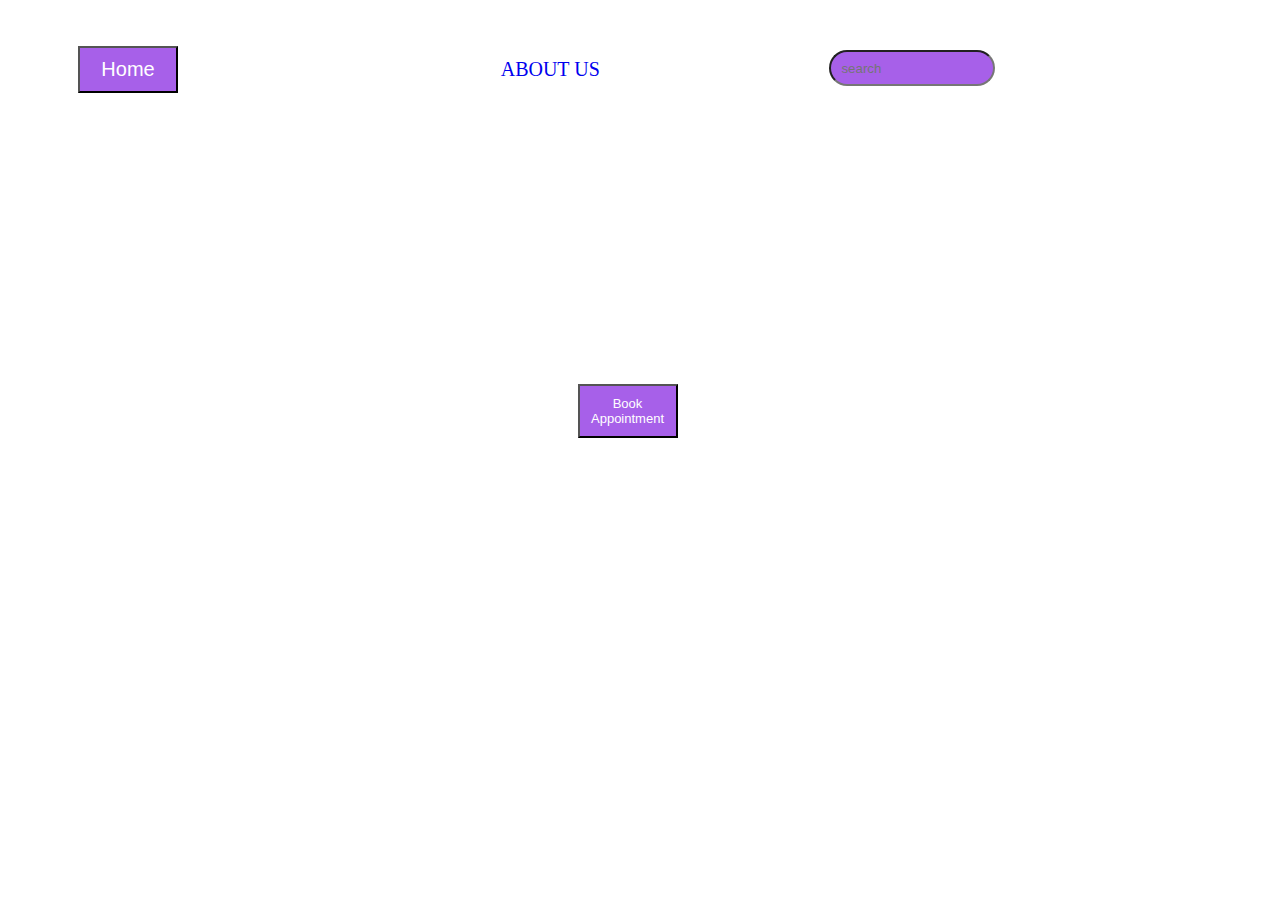
==== index.html @ 16a8e56a "file renamed" ====
<!DOCTYPE html>
<html lang="en">
<head>
    <meta charset="UTF-8">
    <meta name="viewport" content="width=device-width, initial-scale=1.0">
    <title>ASR Spa and Salon</title>
   <link rel="stylesheet" href="index.css">
</head>
<body>
    <div class="main">
        <div class="header">
            <ul>    
                 <button>Home</button>
                <li>Services</li>
                <li>Prices</li>
               <a href="about.html"> <li>About Us</li></a>
            </ul>
            <input type="text" placeholder="search">
          
        </div>
        <div class="body-section">
            <h1>ASR Spa and Salon</h1>
            <p>We work not to simpy meet your needs, our expert stylists create professional works of art and try to exceed your expectations. </p>
            <span>
               <a href="project2.html"><button class="schedule">Book Appointment</button></a>
               
            </span>
        </div>

    </div>
</body>
</html>
---- index.css ----
body{
    background-image: url('https://cdn.pixabay.com/photo/2021/11/15/11/00/barber-shop-6797761_1280.jpg');
    background-size: cover;
    width:88%;
    height: 88%;
}
.header{
    width:85%;
    display: flex;
    justify-content: space-between;
    color:white;
    margin:30px;

}
.header li{
    list-style-type: none;
    display: inline-block;
    margin-left: 50px;
    font-size: 20px;
    text-transform: uppercase;
    cursor: pointer;
}
.header li:hover{
    color:rgba(104,86,85)

}

.header input{
    background-color:rgba(138,43,226,0.75);
    height: 30px;
    margin-top: 20px;
    width: 150px;
    border-radius:50px ;
    outline:none;
    color: wheat;
    padding-left: 10px;
    float: right;
    


}    

button{
    background-color: rgba(138,43,226,0.75);
    padding: 10px;
    color: white;
    width:100px;
    font-size: 20px;
    cursor: pointer;
}

.body-section{
    display: flex;
    flex-direction: column;
    width: 50%;
    margin: 10% 0 0 30%;
    align-items:center;
    justify-content: center;
    color:white;

}
.h1{
    font-size:40px;

}

.body-section button{
    background-color: rgba(138,43,226,0.75);
    padding: 10px;
    color: white;
    width:100px;
    font-size: 10px;
    cursor: pointer;
    font-size: 13px;
}

.body-section button:hover{
    background-color: blueviolet;
    color: white;
}
p{
    font-size: 19px;
}
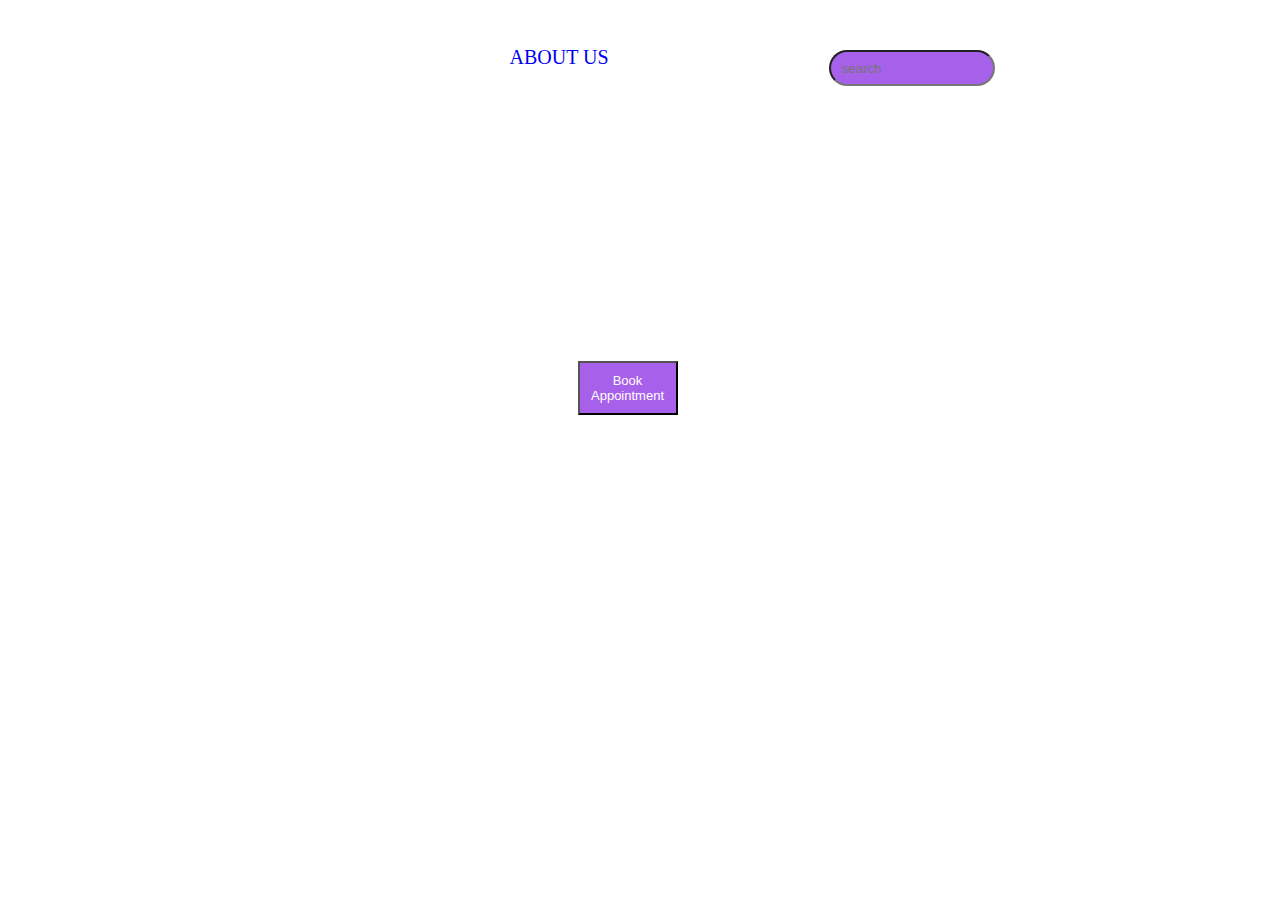
==== commit deb9ab44: "edited li" ====
--- a/index.html
+++ b/index.html
@@ -10,7 +10,7 @@
     <div class="main">
         <div class="header">
             <ul>    
-                 <button>Home</button>
+                 <li>Home</li>
                 <li>Services</li>
                 <li>Prices</li>
                <a href="about.html"> <li>About Us</li></a>
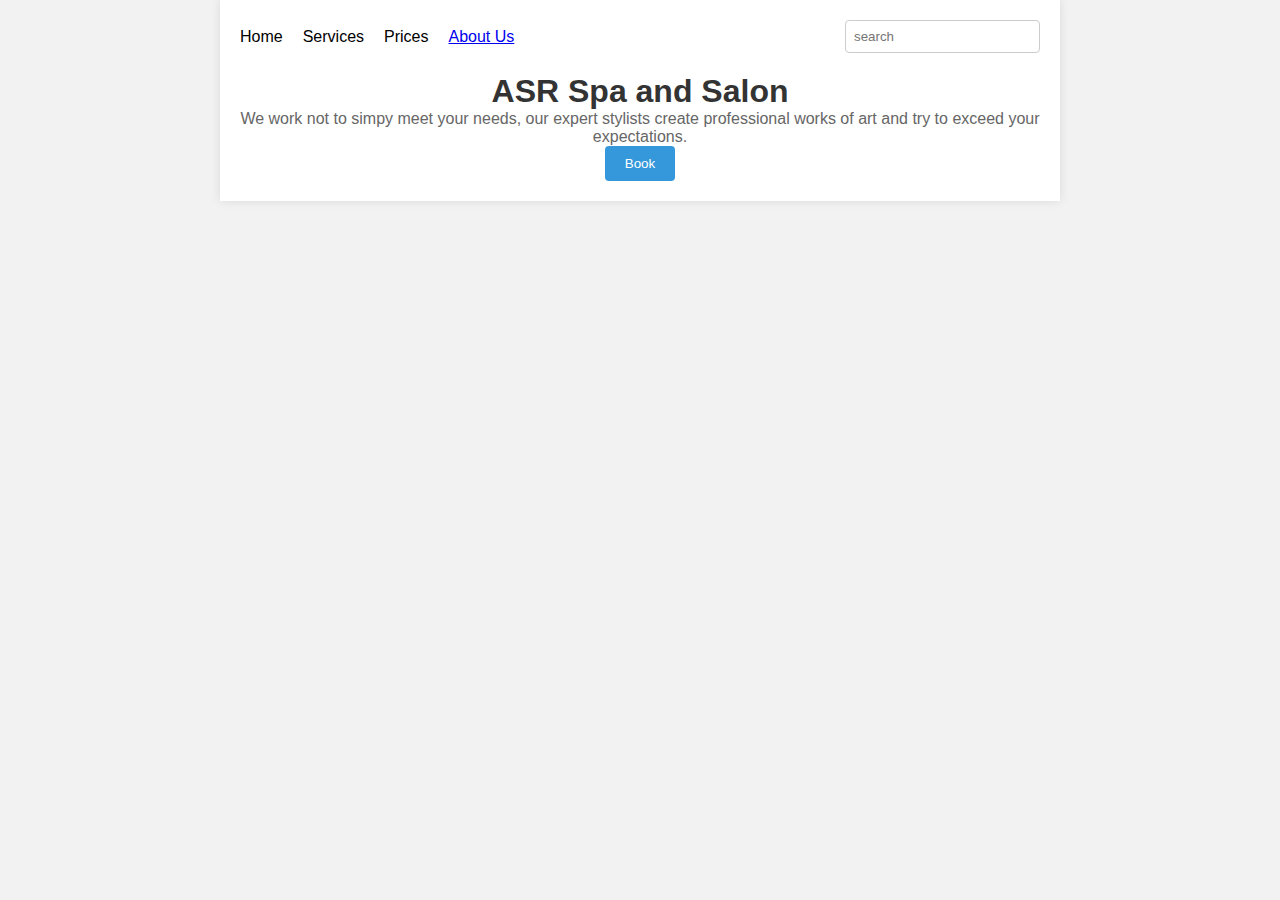
==== commit e9858621: "made some changes" ====
--- a/index.html
+++ b/index.html
@@ -22,7 +22,7 @@
             <h1>ASR Spa and Salon</h1>
             <p>We work not to simpy meet your needs, our expert stylists create professional works of art and try to exceed your expectations. </p>
             <span>
-               <a href="project2.html"><button class="schedule">Book Appointment</button></a>
+               <a href="book.html"><button class="schedule">Book</button></a>
                
             </span>
         </div>
--- a/index.css
+++ b/index.css
@@ -1,83 +1,74 @@
-body{
-    background-image: url('https://cdn.pixabay.com/photo/2021/11/15/11/00/barber-shop-6797761_1280.jpg');
-    background-size: cover;
-    width:88%;
-    height: 88%;
+/* Reset some default styles for better cross-browser consistency */
+body, h1, p, ul {
+    margin: 0;
+    padding: 0;
 }
-.header{
-    width:85%;
+
+/* Apply some basic styling to the body */
+body {
+    font-family: 'Arial', sans-serif;
+    background-color: #f2f2f2;
+}
+
+/* Style the main container */
+.main {
+    max-width: 800px;
+    margin: 0 auto;
+    background-color: #fff;
+    padding: 20px;
+    box-shadow: 0 0 10px rgba(0, 0, 0, 0.1);
+}
+
+/* Style the header section */
+.header {
     display: flex;
     justify-content: space-between;
-    color:white;
-    margin:30px;
-
-}
-.header li{
-    list-style-type: none;
-    display: inline-block;
-    margin-left: 50px;
-    font-size: 20px;
-    text-transform: uppercase;
-    cursor: pointer;
-}
-.header li:hover{
-    color:rgba(104,86,85)
-
+    align-items: center;
 }
 
-.header input{
-    background-color:rgba(138,43,226,0.75);
-    height: 30px;
-    margin-top: 20px;
-    width: 150px;
-    border-radius:50px ;
-    outline:none;
-    color: wheat;
-    padding-left: 10px;
-    float: right;
-    
+/* Style the navigation menu */
+.header ul {
+    list-style: none;
+    display: flex;
+}
 
-
-}    
-
-button{
-    background-color: rgba(138,43,226,0.75);
-    padding: 10px;
-    color: white;
-    width:100px;
-    font-size: 20px;
+.header li {
+    margin-right: 20px;
     cursor: pointer;
 }
 
-.body-section{
-    display: flex;
-    flex-direction: column;
-    width: 50%;
-    margin: 10% 0 0 30%;
-    align-items:center;
-    justify-content: center;
-    color:white;
-
-}
-.h1{
-    font-size:40px;
-
+/* Style the search input */
+.header input[type="text"] {
+    padding: 8px;
+    border: 1px solid #ccc;
+    border-radius: 4px;
 }
 
-.body-section button{
-    background-color: rgba(138,43,226,0.75);
-    padding: 10px;
-    color: white;
-    width:100px;
-    font-size: 10px;
-    cursor: pointer;
-    font-size: 13px;
+/* Style the body section */
+.body-section {
+    text-align: center;
+    margin-top: 20px;
 }
 
-.body-section button:hover{
-    background-color: blueviolet;
-    color: white;
+.body-section h1 {
+    color: #333;
 }
-p{
-    font-size: 19px;
+
+.body-section p {
+    color: #666;
 }
+
+/* Style the button */
+.schedule {
+    padding: 10px 20px;
+    background-color: #3498db;
+    color: #fff;
+    border: none;
+    border-radius: 4px;
+    cursor: pointer;
+    text-decoration: none;
+}
+
+.schedule:hover {
+    background-color: #2980b9;
+}
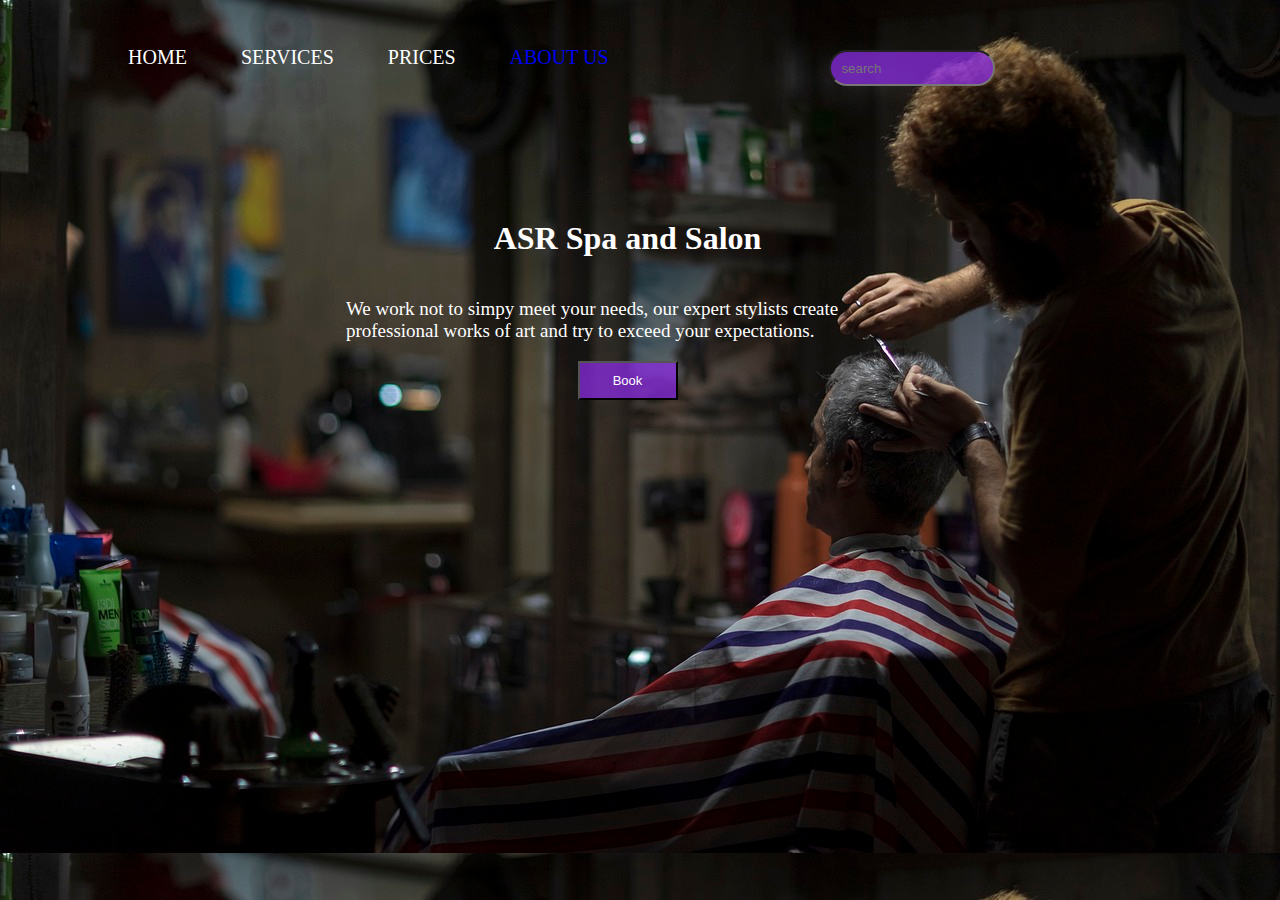
==== commit 7c6b605c: "added prices section" ====
--- a/index.html
+++ b/index.html
@@ -9,7 +9,7 @@
 <body>
     <div class="main">
         <div class="header">
-            <ul>    
+            <ul class="navb">    
                  <li>Home</li>
                 <li>Services</li>
                 <li>Prices</li>
--- a/index.css
+++ b/index.css
@@ -1,74 +1,83 @@
-/* Reset some default styles for better cross-browser consistency */
-body, h1, p, ul {
-    margin: 0;
-    padding: 0;
+body{
+    background-image: url("bg.jpg");
+    background-size: cover;
+    width:88%;
+    height: 88%;
+}
+.header{
+    width:85%;
+    display: flex;
+    justify-content: space-between;
+    color:white;
+    margin:30px;
+
+}
+.header li{
+    list-style-type: none;
+    display: inline-block;
+    margin-left: 50px;
+    font-size: 20px;
+    text-transform: uppercase;
+    cursor: pointer;
+}
+.header li:hover{
+    color:rgba(104,86,85)
+
 }
 
-/* Apply some basic styling to the body */
-body {
-    font-family: 'Arial', sans-serif;
-    background-color: #f2f2f2;
-}
+.header input{
+    background-color:rgba(138,43,226,0.75);
+    height: 30px;
+    margin-top: 20px;
+    width: 150px;
+    border-radius:50px ;
+    outline:none;
+    color: wheat;
+    padding-left: 10px;
+    float: right;
+    
 
-/* Style the main container */
-.main {
-    max-width: 800px;
-    margin: 0 auto;
-    background-color: #fff;
-    padding: 20px;
-    box-shadow: 0 0 10px rgba(0, 0, 0, 0.1);
-}
 
-/* Style the header section */
-.header {
-    display: flex;
-    justify-content: space-between;
-    align-items: center;
-}
+}    
 
-/* Style the navigation menu */
-.header ul {
-    list-style: none;
-    display: flex;
-}
-
-.header li {
-    margin-right: 20px;
+button{
+    background-color: rgba(138,43,226,0.75);
+    padding: 10px;
+    color: white;
+    width:100px;
+    font-size: 20px;
     cursor: pointer;
 }
 
-/* Style the search input */
-.header input[type="text"] {
-    padding: 8px;
-    border: 1px solid #ccc;
-    border-radius: 4px;
+.body-section{
+    display: flex;
+    flex-direction: column;
+    width: 50%;
+    margin: 10% 0 0 30%;
+    align-items:center;
+    justify-content: center;
+    color:white;
+
+}
+.h1{
+    font-size:40px;
+
 }
 
-/* Style the body section */
-.body-section {
-    text-align: center;
-    margin-top: 20px;
+.body-section button{
+    background-color: rgba(138,43,226,0.75);
+    padding: 10px;
+    color: white;
+    width:100px;
+    font-size: 10px;
+    cursor: pointer;
+    font-size: 13px;
 }
 
-.body-section h1 {
-    color: #333;
+.body-section button:hover{
+    background-color: blueviolet;
+    color: white;
 }
-
-.body-section p {
-    color: #666;
+p{
+    font-size: 19px;
 }
-
-/* Style the button */
-.schedule {
-    padding: 10px 20px;
-    background-color: #3498db;
-    color: #fff;
-    border: none;
-    border-radius: 4px;
-    cursor: pointer;
-    text-decoration: none;
-}
-
-.schedule:hover {
-    background-color: #2980b9;
-}
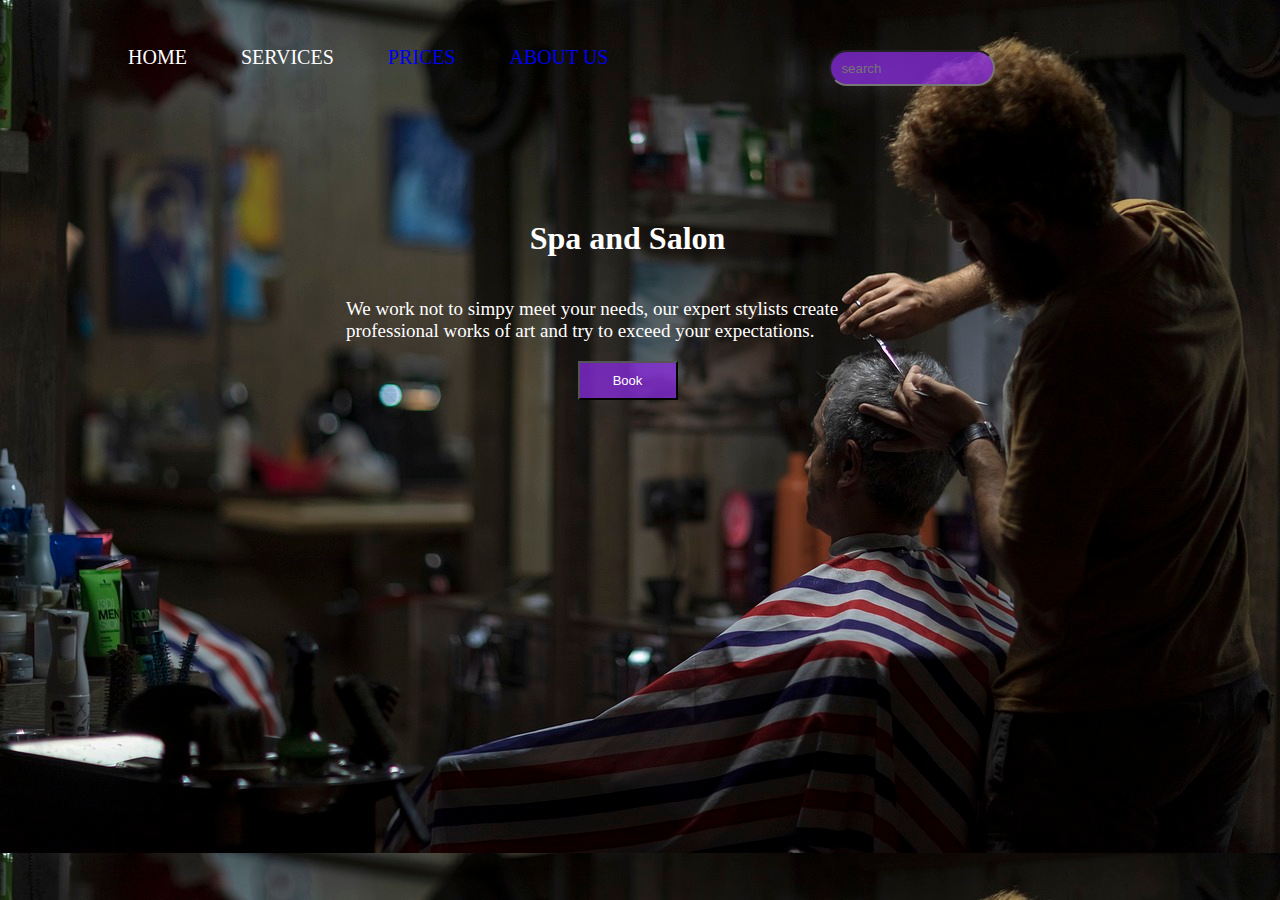
==== commit dbd5e34e: "add" ====
--- a/index.html
+++ b/index.html
@@ -12,14 +12,14 @@
             <ul class="navb">    
                  <li>Home</li>
                 <li>Services</li>
-                <li>Prices</li>
+               <a href="prices.html"><li>Prices</li></a>
                <a href="about.html"> <li>About Us</li></a>
             </ul>
             <input type="text" placeholder="search">
           
         </div>
         <div class="body-section">
-            <h1>ASR Spa and Salon</h1>
+            <h1>Spa and Salon</h1>
             <p>We work not to simpy meet your needs, our expert stylists create professional works of art and try to exceed your expectations. </p>
             <span>
                <a href="book.html"><button class="schedule">Book</button></a>
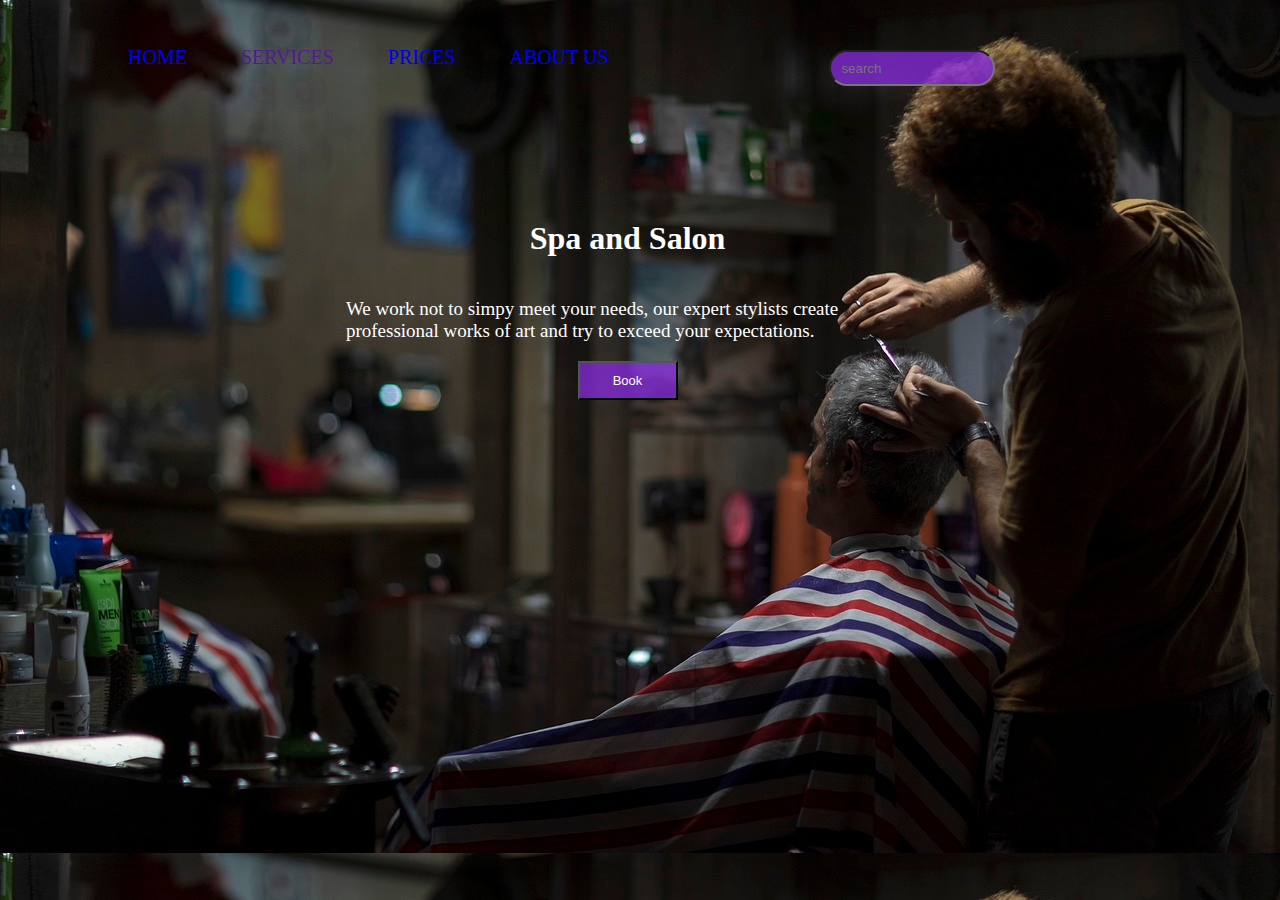
==== commit 95c7c767: "added location" ====
--- a/index.html
+++ b/index.html
@@ -10,8 +10,8 @@
     <div class="main">
         <div class="header">
             <ul class="navb">    
-                 <li>Home</li>
-                <li>Services</li>
+               <a href="index.html"><li>Home</li></a>
+               <a href=""><li>Services</li></a>
                <a href="prices.html"><li>Prices</li></a>
                <a href="about.html"> <li>About Us</li></a>
             </ul>
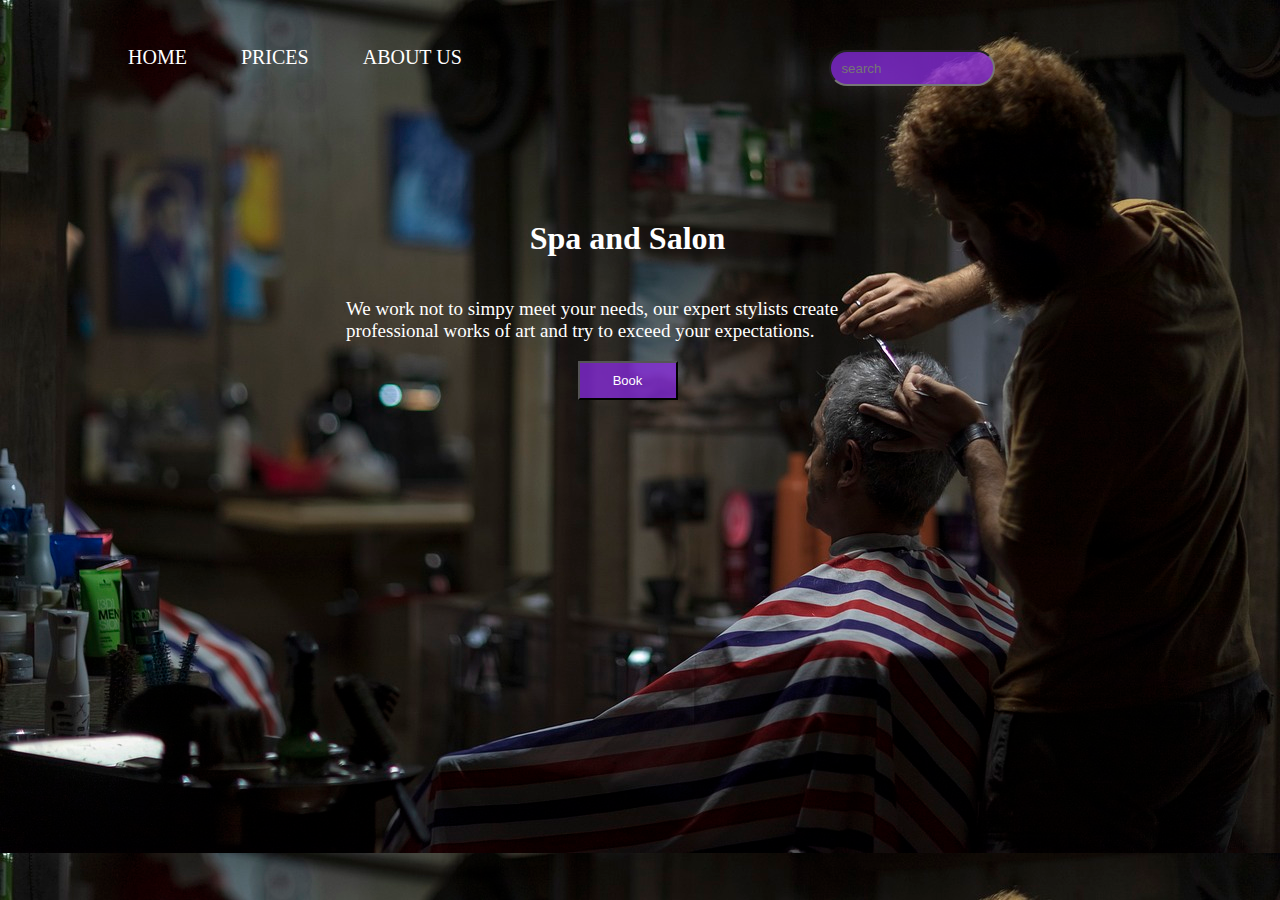
==== commit da1e5b62: "changed nav colour" ====
--- a/index.html
+++ b/index.html
@@ -11,7 +11,6 @@
         <div class="header">
             <ul class="navb">    
                <a href="index.html"><li>Home</li></a>
-               <a href=""><li>Services</li></a>
                <a href="prices.html"><li>Prices</li></a>
                <a href="about.html"> <li>About Us</li></a>
             </ul>
--- a/index.css
+++ b/index.css
@@ -81,3 +81,7 @@
 p{
     font-size: 19px;
 }
+li{
+    color: white;
+    
+}